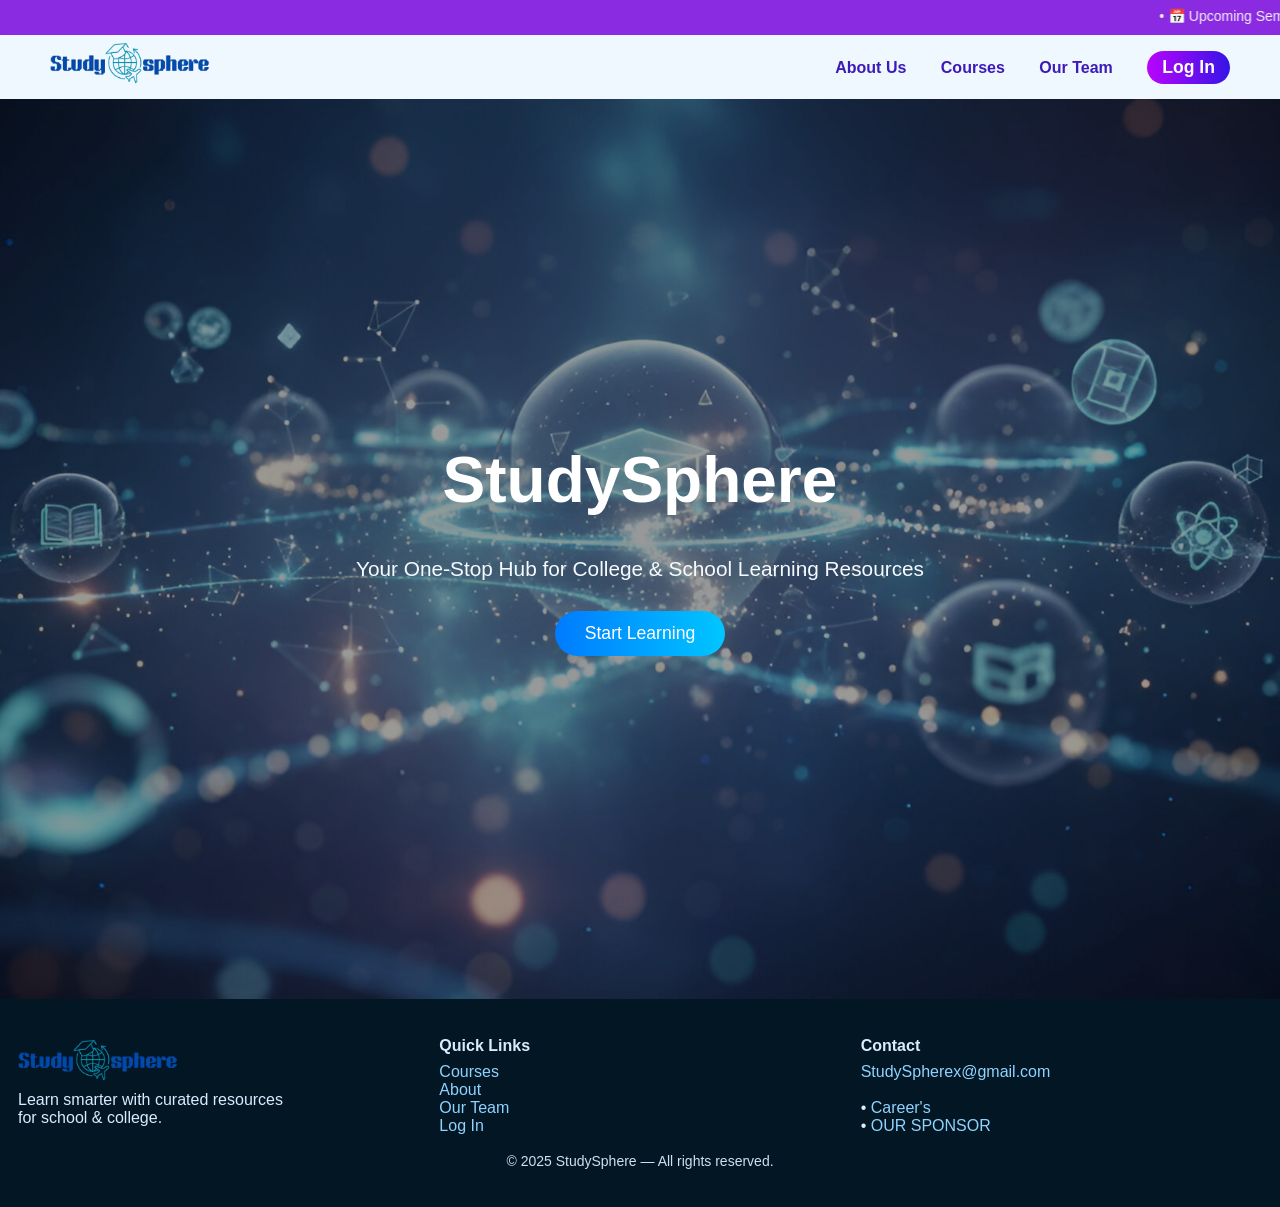
==== index.html @ b1c7b383 "Adding Main files" ====
<!DOCTYPE html>
<html>
<head>
    <title>StudySphere | Learn Smarter</title>
    <link rel="stylesheet" href="style.css">
    <link rel="icon" type="image/x-icon" href="favicon.png">
</head>

<body>

    <!-- Exam Reminder -->
    <div class="exam-reminder">
        <marquee><pre> • 📅 Upcoming Semester Exams: 15th December — Start Preparing Today!                                                                 <a href = "course.html" style = "color: whitesmoke; text-decoration: none;">• 🔴 Courses are Live Now !</a></pre></marquee>
    </div>

    <header>
    <!-- Navigation Bar -->
    <nav class="navbar">
        <div class="nav-left">
            <img src="logo.png" alt="StudySphere Logo" class="logo">
        </div>
        <div class="nav-right">
            <b><a href="about.html">About Us</a></b>
            <b><a href="course.html">Courses</a></b>
            <b><a href="/7.  Team.StudySphere/index.html">Our Team</a></b>
            <b><a href="LogIn.html" , alt="LogIn here"><button class="login"> Log In</button></a></b>
            
        </div>
    </nav>
    </header>

    <main>
    <!-- Hero Section -->
    <section class="hero">
        <div class="hero-content">
            <h1>StudySphere</h1>
            <p>Your One-Stop Hub for College & School Learning Resources</p>
            <a href="start_box.html" , alt = "go in"><button class="start-btn">Start Learning</button></a>
        </div>
    </section>
    </main>

  <footer id="contact">
    <div class="footer-inner">
      <div class="footer-col">
        <!-- <h4>StudySphere</h4> -->
         <img src="logo.png" alt="logo" class="logo">
        <pre>Learn smarter with curated resources 
for school & college.</pre>
      </div>
      <div class="footer-col">
        <h4>Quick Links</h4>
        <ul>
          <li><a href="course.html">Courses</a></li>
          <li><a href="about.html">About</a></li>
          <li><a href="/SAKEC HTML/7.  Team.StudySphere/index.html">Our Team</a></li>
          <li><a href="LogIn.html">Log In</a></li>
        </ul>
      </div>
      <div class="footer-col">
        <h4>Contact</h4>
      <p><a href="mailto:StudySpherex@gmail.com">StudySpherex@gmail.com</a></p><br>
        <p>•  <a href="/4.JOB APPLICATION/index.html"> Career's</a></p>
        <p>•  <a href="/5.cafe/index.html"> OUR SPONSOR</a></p></div>
      </div>
    </div>

    <div class="footer-bottom">
      <p>© 2025 StudySphere — All rights reserved.</p>
    </div>
  </footer>
</body>
</html>
---- style.css ----
* {
    margin: 0;
    padding: 0;
    box-sizing: border-box;
    font-family: 'Poppins', sans-serif;
}

/* Exam Reminder */
.exam-reminder {
    background-color: blueviolet;
    color: whitesmoke;
    text-align: center;
    padding: 8px 0;
    font-size: 14px;
    font-weight: 500;
}

/* Navbar */
.navbar {
    display: flex;
    justify-content: space-between;
    align-items: center;
    background :aliceblue;
    padding: 5px 50px;
    box-shadow: 0 2px 5px rgba(0,0,0,0.1);
}

.logo {
    height: 50px;
}

.nav-right a {
    margin-left: 30px;
    text-decoration: none;
    color: rgb(61, 27, 184);
    font-weight: 700;
}


.nav-right a:hover {
    color: #007bff;
    text-decoration: underline;
}

.login {
    padding: 6px 15px;
    font-size: 1.1rem;
    font-weight: 600;
    border: none;
    border-radius: 25px;
    background: linear-gradient(90deg, #ba04fc , #3415e6);
    color: white;
    cursor: pointer;
    transition: transform 0.2s, box-shadow 0.3s;
}

/* Hero Section */
.hero {
    background-image: url('background.jpg');
    background-size: cover;
    background-position: center;
    height: 100vh;
    position: relative;
    display: flex;
    justify-content: center;
    align-items: center;
}

.hero::before {
    content: '';
    position: absolute;
    top: 0; left: 0;
    width: 100%; height: 100%;
    background: rgba(0, 0, 0, 0.4);
}

.hero-content {
    position: relative;
    text-align: center;
    color: white;
    z-index: 1;
}

.hero-content h1 {
    font-size: 4rem;
    margin-bottom: 40px;
}

.hero-content p {
    font-size: 1.3rem;
    color: #f5faff;
    margin-bottom: 30px;
}

.start-btn {
    padding: 12px 30px;
    font-size: 1.1rem;
    border: none;
    border-radius: 25px;
    background: linear-gradient(90deg, #007bff, #00c6ff);
    color: white;
    cursor: pointer;
    transition: transform 0.2s, box-shadow 0.3s;
}

.start-btn:hover {
    transform: scale(1.05);
    box-shadow: 0 4px 15px rgba(0, 123, 255, 0.5);
}

footer{
  background:#031624;
  color:#d8ecff;
  padding:38px 18px;
}
.footer-inner{
    display:flex;
    gap:20px;
    max-width:var(--max-width);
    margin:0 auto 18px;
    flex-wrap:wrap;
}

.footer-col{ flex:1 1 260px; }
.footer-col h4{ color:var(--brand-cyan); margin-bottom:8px; }
.footer-col ul{ list-style:none; padding:0; }
.footer-col li a{ color:#8fd3ff; text-decoration:none; }
.footer-col a:hover{ color:var(--brand-cyan); }
.footer-col a {
    color: #8fd3ff;
    text-decoration: none;
}

.footer-bottom{
    text-align:center;
    font-size:14px;
    opacity:0.95;
}
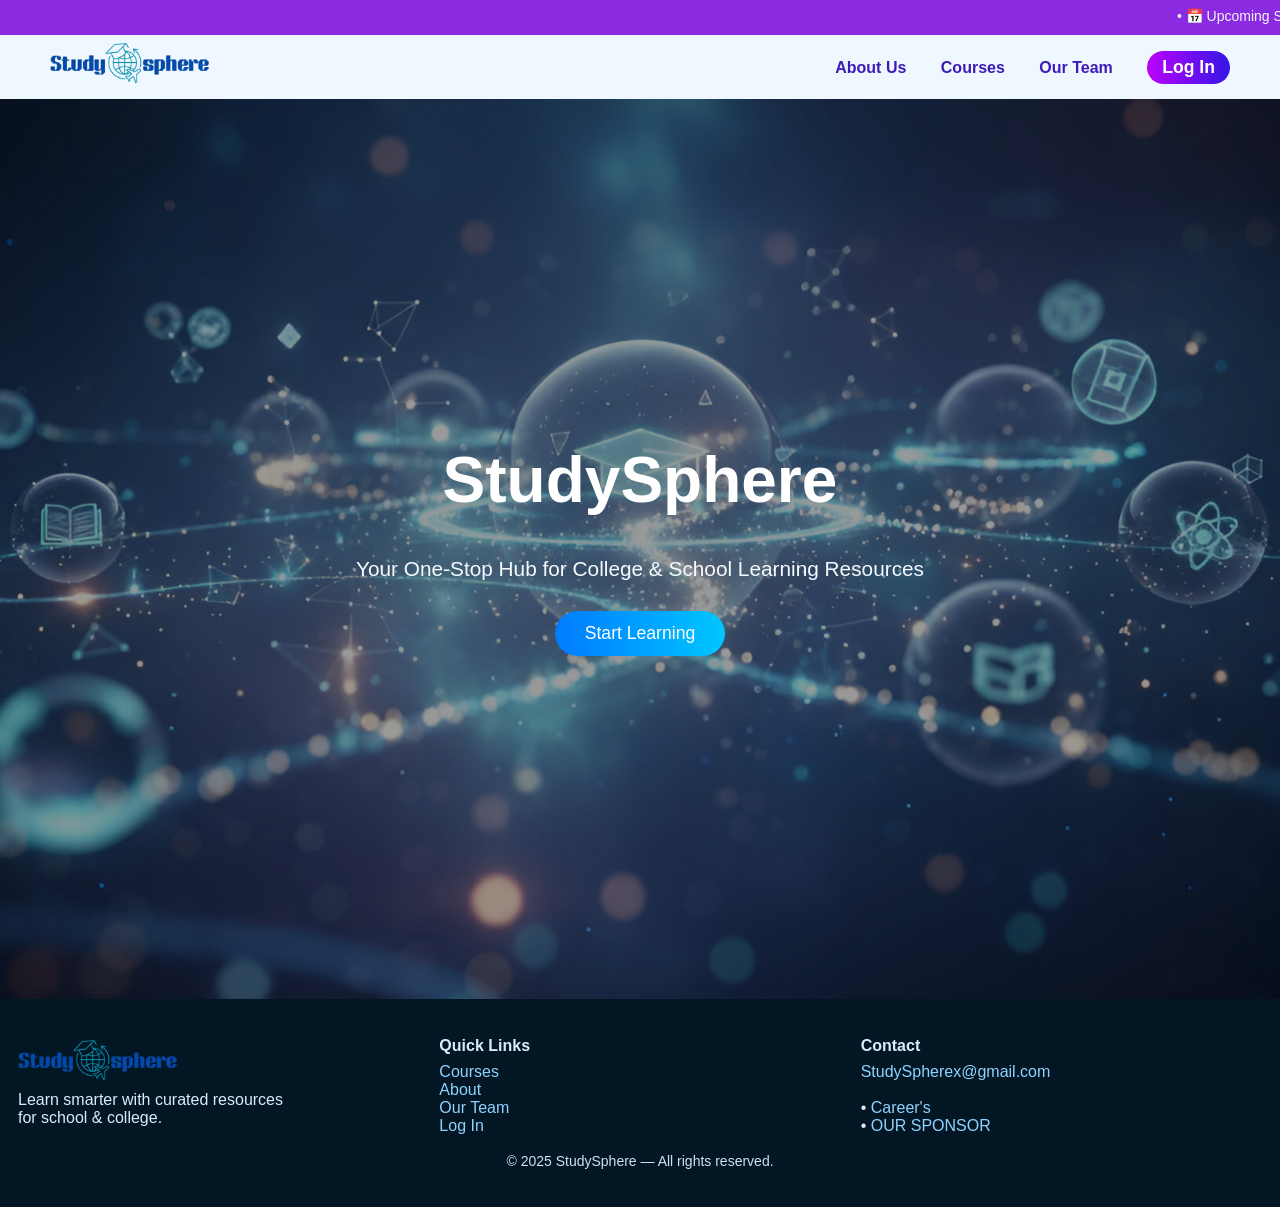
==== commit 5d17f3b1: "added team section" ====
--- a/index.html
+++ b/index.html
@@ -22,7 +22,7 @@
         <div class="nav-right">
             <b><a href="about.html">About Us</a></b>
             <b><a href="course.html">Courses</a></b>
-            <b><a href="/7.  Team.StudySphere/index.html">Our Team</a></b>
+            <b><a href="team.html">Our Team</a></b>
             <b><a href="LogIn.html" , alt="LogIn here"><button class="login"> Log In</button></a></b>
             
         </div>
